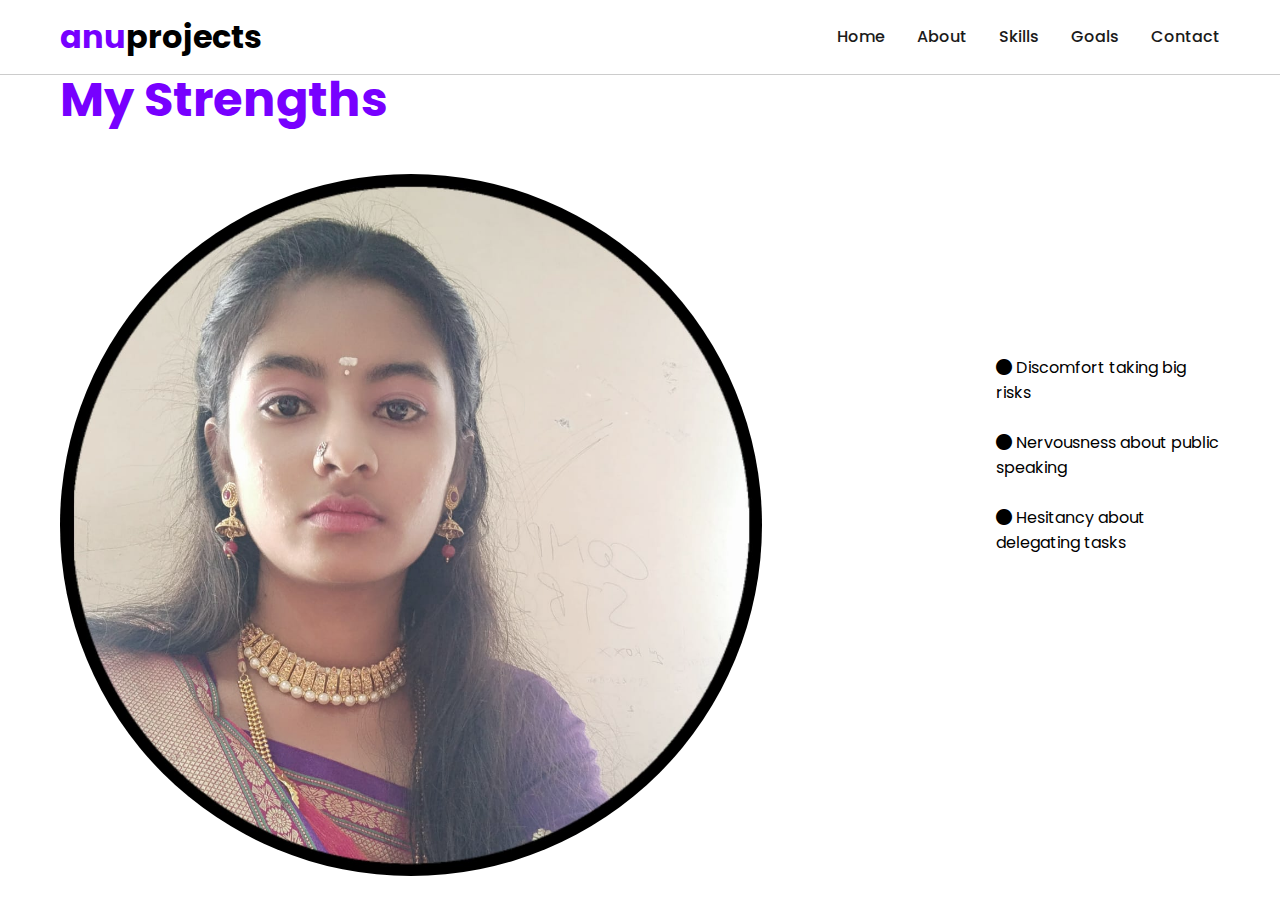
==== Strengths.html @ 0f4c0f33 "happy holi" ====
<!DOCTYPE html>
<html lang="en">

<head>
    <meta charset="UTF-8">
    <meta http-equiv="X-UA-Compatible" content="IE=edge">
    <meta name="viewport" content="width=device-width, initial-scale=1.0">
    <title>Strengths</title>
    <link rel="preconnect" href="https://fonts.googleapis.com">
    <link rel="preconnect" href="https://fonts.gstatic.com" crossorigin>
    <link href="https://fonts.googleapis.com/css2?family=Poppins:wght@300;400;500;600;700;800;900&display=swap"
        rel="stylesheet">
    <link rel="stylesheet" href="https://cdn.jsdelivr.net/npm/bootstrap-icons@1.10.3/font/bootstrap-icons.css">
    <link rel="stylesheet" href="./css/style.css">
</head>

<body>
    <!-- This is Navigation -->
    <header>
        <nav class="container">
            <!-- Logo -->
            <h1 class="nav-logo"><span>anu</span>projects</h1>
            <!-- Links -->
            <ul>
                <li><a href="index.html">Home</a></li>
                <li><a href="#about">About</a></li>
                <li><a href="#skills">Skills</a></li>
                <li><a href="#goals">Goals</a></li>
                <li><a href="#">Contact</a></li>
            </ul>
        </nav>
    </header> <!-- Navgiation End -->
    <!-- main section -->
    <main>
        <!-- Hero Section -->
        <section class="hero">
            <div class="container">
                <!-- content -->
                <div class="content">
                    <h1>
                        <span>My Strengths</span>
                    </h1>
                    &nbsp;
                    &nbsp;
                    <br>
                    <br>
                    <!-- image -->
                    <div class="image">
                        <img src="./assets/hero-img.jpeg" alt="Hero Image">
                    </div>
                </div>

                <ul class="strength-wrapper">
                    <i class="bi bi-circle-fill"></i>
                    <span>Discomfort taking big risks </span>
                    &nbsp;<br><br>
                    <i class="bi bi-circle-fill"></i>
                    <span>Nervousness about public speaking </span>
                    &nbsp;<br><br>
                    <i class="bi bi-circle-fill"></i>
                    <span>Hesitancy about delegating tasks <br></span>
                    &nbsp;<br><br>


                </ul>
            </div>
            </div>
        </section>
        <!-- Hero Section End-->
    </main>
</body>

</html>
---- css/style.css ----
* {
    margin: 0;
    padding: 0;
    box-sizing: border-box;
}

body,
html {
    font-family: "Poppins", sans-serif;
    scroll-behavior: smooth;
}

a {
    text-decoration: none;
}

ul {
    list-style-type: none;
}

img {
    width: 75%;
    height: 50%;
    border-radius: 30rem;
    opacity: 1;
    filter: grayscale(20%);
}

/* global classes */
.container {
    max-width: 1200px;
    margin: auto;
    padding-left: 20px;
    padding-right: 20px;
}

.btn {
    display: flex;
    justify-content: center;
    align-items: center;
    gap: 0.5rem;
    width: fit-content;

    background: #7700ff;
    color: #fff;
    padding: 0.8rem 1.5rem;

    border: none;
    border-radius: 5px;

    font-weight: 500;
}

.btn.btn-secondary {
    background: #e4ccff;
    color: #7700ff;
}

/* colors */
/* 7700FF p
1B1B1B b
FFFFFF w
E4CCFF lp */

/* styling navigation */
header {
    border-bottom: 1px solid rgba(0, 0, 0, 0.2);
    background: white;
}

header nav {
    display: flex;
    justify-content: space-between;
    align-items: center;
    padding-top: 0.8rem;
    padding-bottom: 0.8rem;
}

header nav ul {
    display: flex;
    justify-content: space-between;
    align-items: center;
    gap: 2rem;

    font-weight: 500;
}

header nav ul a {
    color: #1b1b1b;
}

header nav ul a:hover {
    color: #7700ff;
    text-decoration: underline;
}

header .nav-logo span {
    color: #7700ff;
}

@media screen and (max-width: 768px) {
    header nav ul {
        display: none;
    }
}

/* Styling Hero Section */
.hero .container {
    display: flex;
    justify-content: space-between;
    align-items: center;
    min-height: 90vh;
}

.hero h1 {
    font-size: 3rem;
    line-height: 100%;
}

.hero h1 span {
    display: block;
    color: #7700ff;
}

.hero h2 {
    font-size: 1.5rem;
    margin-top: 0.8rem;
    font-weight: 500;
}

.hero .btn-wrapper {
    display: flex;
    gap: 0.5rem;
    margin-top: 2rem;
    margin-bottom: 2rem;
}

.hero .icon-wrapper {
    display: flex;
    align-items: center;
    flex-wrap: wrap;
    margin-top: 2rem;
}

.hero .icon-wrapper a {
    display: inline-block;
    width: 40px;
    height: 40px;
    display: grid;
    place-content: center;
    background: #1b1b1b;
    color: white;
    border-radius: 100%;
    margin-right: 0.5rem;
}

.hero .icon-wrapper a:hover {
    background: #7700ff;
}



@media screen and (max-width: 992px) {
    .hero .container {
        flex-direction: column-reverse;
        justify-content: flex-start;
        align-items: flex-start;
        gap: 2rem;
        padding-top: 4rem;
        padding-bottom: 4rem;
    }

    .hero img {
        border-radius: 50%;
    }
}

@media screen and (max-width: 540px) {
    .hero h1 {
        font-size: 2.5rem;
    }
}

/* styling about section */
.about .container {
    display: flex;
    justify-content: space-between;
    align-items: center;
    gap: 2rem;
}

.about .content {
    max-width: 600px;
    display: grid;
    gap: 1rem;
}

.about .content h2 {
    font-size: 2rem;
    text-transform: capitalize;
    margin-bottom: 2rem;
}

.about .content h2 span {
    color: #7700ff;
}

.about .content .btn {
    margin-top: 1rem;
}

@media screen and (max-width: 768px) {
    .about {
        margin-top: 4rem;
        margin-bottom: 4rem;
    }

    .about .image {
        border-radius: 50%;
    }
}

/* styling skills */
.skills .container {
    display: grid;
    text-align: center;
    gap: 2rem;
    margin-top: 4rem;
    margin-bottom: 4rem;
}

.skills h2 {
    font-size: 2rem;
    font-weight: 700;
    border-bottom: 5px solid #7700ff;
    width: fit-content;
    margin: auto;
    padding-bottom: 1rem;
}

.skills .skills-wrapper {
    display: flex;
    justify-content: center;
    align-items: center;
    gap: 1rem 2rem;
    flex-wrap: wrap;
    margin: auto;
}

.skills .skills-wrapper span {
    font-size: 2rem;
    text-transform: uppercase;
    letter-spacing: 2px;
    font-weight: 300;
}

.skills .skills-wrapper i {
    font-size: 0.5rem;
}

@media screen and (max-width: 768px) {
    .skills .skills-wrapper span {
        font-size: 1.5rem;
    }
}

/* styling goals */
.goals .container {
    display: grid;
    text-align: center;
    gap: 2rem;
    margin-top: 4rem;
    margin-bottom: 4rem;
}

.goals h2 {
    font-size: 2rem;
    font-weight: 700;
    border-bottom: 5px solid #7700ff;
    width: fit-content;
    margin: auto;
    padding-bottom: 1rem;
}

.goals .goals-wrapper {
    display: flex;
    justify-content: center;
    align-items: center;
    gap: 1rem 2rem;
    flex-wrap: wrap;
    margin: auto;
}

.goals .goals-wrapper span {
    font-size: 2rem;
    text-transform: capitalize;
    letter-spacing: 2px;
    font-weight: 300;
}

.goals .goals-wrapper i {
    font-size: 0.5rem;
}

@media screen and (max-width: 768px) {
    .goals .goals-wrapper span {
        font-size: 1.5rem;
    }
}




/* weakness */

.weak .container {
    display: grid;
    text-align: center;
    gap: 2rem;
    margin-top: 4rem;
    margin-bottom: 4rem;
}

.weak .weak-wrapper {
    display: flex;
    justify-content: center;
    align-items: center;
    text-align: left;
    gap: 1rem 2rem;
    flex-wrap: wrap;
    margin: auto;
}

.weak .weak-wrapper span {
    font-size: 2rem;
    text-transform: capitalize;
    letter-spacing: 2px;
    font-weight: 300;
}

.weak .weak-wrapper i {
    font-size: 0.5rem;
}

@media screen and (max-width: 768px) {
    .weak .weak-wrapper span {
        font-size: 1.5rem;
    }
}


/* strengths */

.strength .container {
    display: grid;
    text-align: center;
    gap: 2rem;
    margin-top: 4rem;
    margin-bottom: 4rem;
}

.strength .strength-wrapper {
    display: flex;
    justify-content: center;
    align-items: center;
    text-align: left;
    gap: 1rem 2rem;
    flex-wrap: wrap;
    margin: auto;
}

.strength .strength-wrapper span {
    font-size: 2rem;
    text-transform: capitalize;
    letter-spacing: 2px;
    font-weight: 300;
}

.strength .strength-wrapper i {
    font-size: 0.5rem;
}

@media screen and (max-width: 768px) {
    .strength .strength-wrapper span {
        font-size: 1.5rem;
    }
}

/* 1200px

992px

768px

540px */
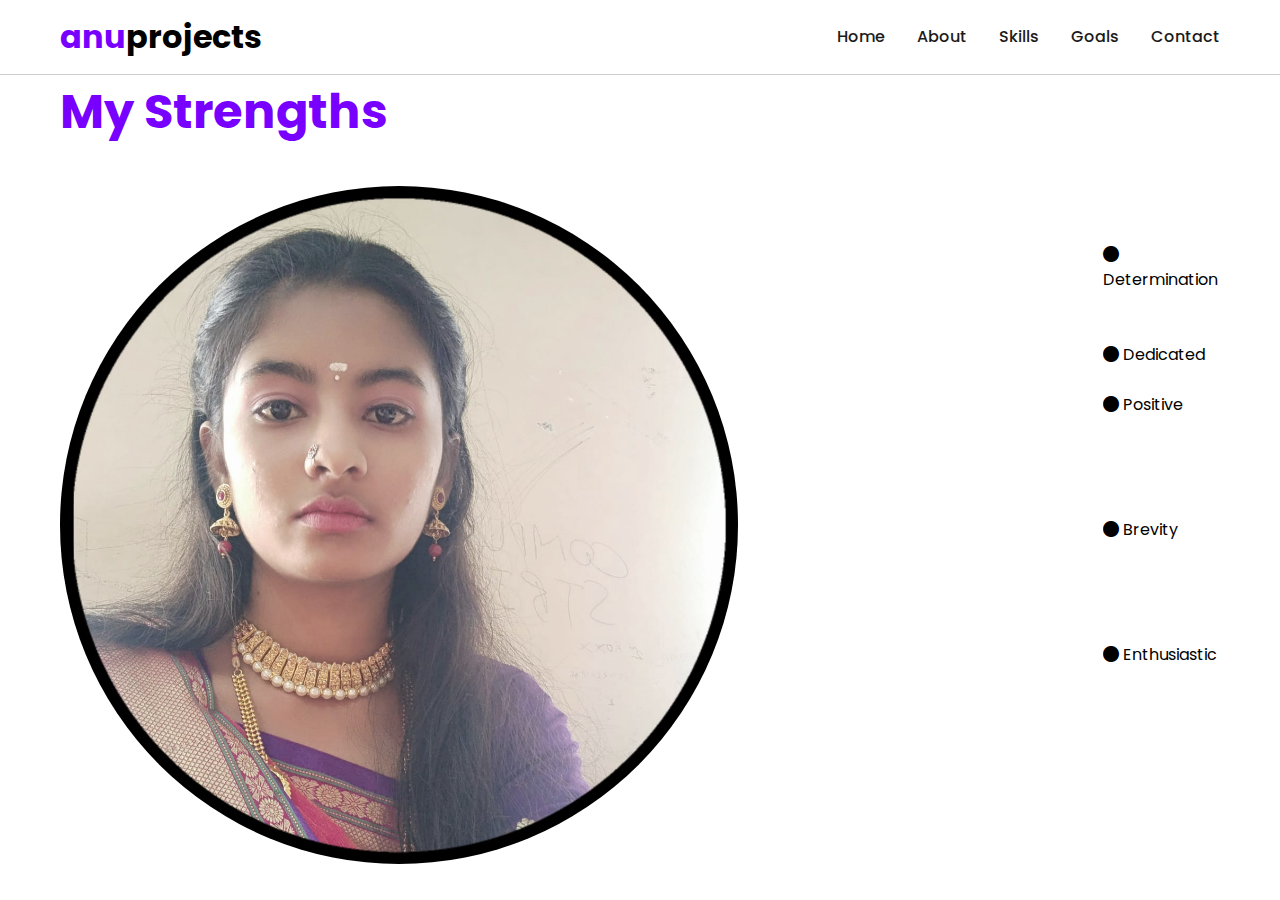
==== commit 5a33c947: "Healthy Food" ====
--- a/Strengths.html
+++ b/Strengths.html
@@ -33,7 +33,7 @@
     <!-- main section -->
     <main>
         <!-- Hero Section -->
-        <section class="hero">
+        <section class="hero1">
             <div class="container">
                 <!-- content -->
                 <div class="content">
@@ -52,14 +52,24 @@
 
                 <ul class="strength-wrapper">
                     <i class="bi bi-circle-fill"></i>
-                    <span>Discomfort taking big risks </span>
+                    <span>Determination</span>
                     &nbsp;<br><br>
                     <i class="bi bi-circle-fill"></i>
-                    <span>Nervousness about public speaking </span>
+                    <span>Dedicated </span>
                     &nbsp;<br><br>
                     <i class="bi bi-circle-fill"></i>
-                    <span>Hesitancy about delegating tasks <br></span>
+                    <span>Positive <br></span>
                     &nbsp;<br><br>
+                    &nbsp;<br><br>
+                    <i class="bi bi-circle-fill"></i>
+                    <span>Brevity <br></span>
+                    &nbsp;<br><br>
+                    &nbsp;<br><br>
+                    <i class="bi bi-circle-fill"></i>
+                    <span>Enthusiastic <br></span>
+                    &nbsp;<br><br>
+
+
 
 
                 </ul>
--- a/css/style.css
+++ b/css/style.css
@@ -16,6 +16,15 @@
 
 ul {
     list-style-type: none;
+}
+
+.hero img {
+    width: 65%;
+    height: 30%;
+    border-radius: 30rem;
+    opacity: 1;
+    filter: grayscale(20%);
+    margin-left: 45%;
 }
 
 img {
@@ -25,6 +34,9 @@
     opacity: 1;
     filter: grayscale(20%);
 }
+
+
+
 
 /* global classes */
 .container {
@@ -338,8 +350,95 @@
     font-weight: 300;
 }
 
+.hero1 img {
+    width: 65%;
+    height: 30%;
+    border-radius: 30rem;
+    opacity: 1;
+    filter: grayscale(20%);
+
+}
+
 .weak .weak-wrapper i {
     font-size: 0.5rem;
+}
+
+
+/* Styling Hero1 Section */
+.hero1 .container {
+    display: flex;
+    justify-content: space-between;
+    align-items: center;
+    min-height: 90vh;
+}
+
+.hero1 h1 {
+    font-size: 3rem;
+    line-height: 100%;
+}
+
+.hero1 h1 span {
+    display: block;
+    color: #7700ff;
+}
+
+.hero1 h2 {
+    font-size: 1.5rem;
+    margin-top: 0.8rem;
+    font-weight: 500;
+}
+
+.hero1 .btn-wrapper {
+    display: flex;
+    gap: 0.5rem;
+    margin-top: 2rem;
+    margin-bottom: 2rem;
+}
+
+.hero1 .icon-wrapper {
+    display: flex;
+    align-items: center;
+    flex-wrap: wrap;
+    margin-top: 2rem;
+}
+
+.hero1 .icon-wrapper a {
+    display: inline-block;
+    width: 40px;
+    height: 40px;
+    display: grid;
+    place-content: center;
+    background: #1b1b1b;
+    color: white;
+    border-radius: 100%;
+    margin-right: 0.5rem;
+}
+
+.hero1 .icon-wrapper a:hover {
+    background: #7700ff;
+}
+
+
+
+@media screen and (max-width: 992px) {
+    .hero1 .container {
+        flex-direction: column-reverse;
+        justify-content: flex-start;
+        align-items: flex-start;
+        gap: 2rem;
+        padding-top: 4rem;
+        padding-bottom: 4rem;
+    }
+
+    .hero1 img {
+        border-radius: 50%;
+    }
+}
+
+@media screen and (max-width: 540px) {
+    .hero1 h1 {
+        font-size: 2.5rem;
+    }
 }
 
 @media screen and (max-width: 768px) {
